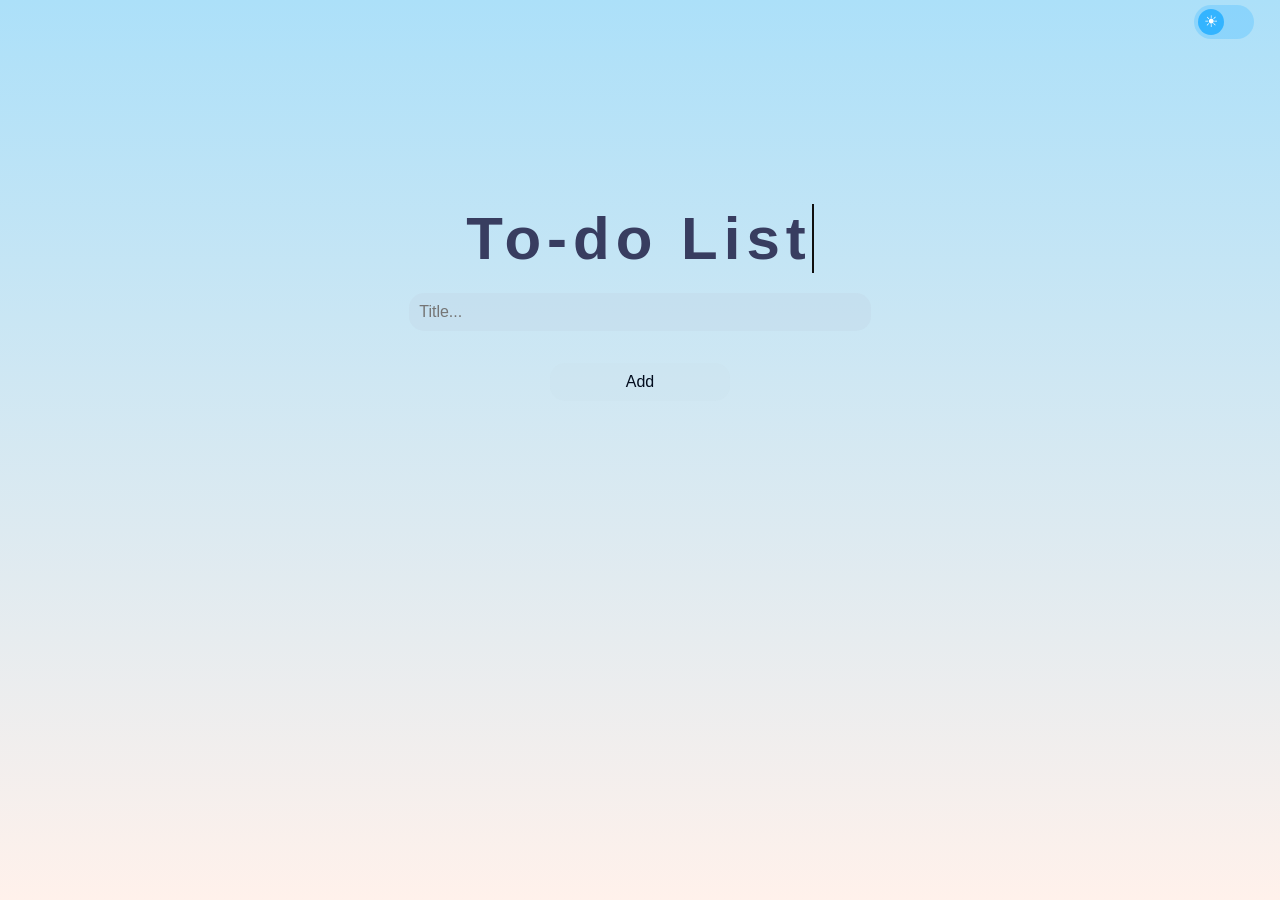
==== view/home.html @ 8cfd94d6 "initial commit" ====
<!DOCTYPE html>
<html lang="fr">
<meta charset="UTF-8">
<link rel="stylesheet" href="../style/style.css">
<script src="../script/script.js"></script>
<meta name="viewport" content="width=device-width, initial-scale=1.0">

<title>To-do List</title>

<body>
    <div class="typewrite">
        <div class="headertext">
            <h2>To-do List</h2>
        </div>
    </div>

    <!-- Input du todo-->
    <div id="myDIV" class="header">
        <input type="text" id="myInput" placeholder="Title...">
        <span onclick="newElement()" class="addBtn" id="addBtn">Add</span>
    </div>

    <!-- Liste de tâche -->
    <div class="texttache">
        <ul id="AddTâche">
        </ul>
    </div>

    <!--Button dark mode-->
    <div class="ButtonDark">
        <label class="switch">
            <input type="checkbox" id="darkToggle" onchange="myFunction()">
            <span class="BotãoDark"> </span>
        </label>
    </div>
</body>

</html>
---- style/style.css ----
html,
body {
    height: 100%;
    margin: 0;
    display: flex;
    justify-content: center;
    align-items: center;
}

body {
    margin: 0;
    width: 50%;
    background-image: linear-gradient(to top, #fff1eb 0%, #ace0f9 100%);
    background-repeat: no-repeat;
    background-color: #fff1eb;
    background-size: cover;
    background-position: center;
    display: flex;
    flex-direction: column;
    justify-content: center;
    align-items: center;
}

/* "My to do list" text*/
.headertext {
    color: #383d60;
    font-size: 40px;
    font-family: "Work Sans", sans-serif;
    text-align: center;
    margin-top: 0;
}


.header {
    display: flex;
    flex-direction: column;
    align-items: center;
    width: 100%;
    margin-top: 20px;
}

.typewrite h2 {
    overflow: hidden;
    border-right: 2px solid rgb(15, 15, 15);
    white-space: nowrap;
    margin: 0 auto;
    letter-spacing: .10em;
    animation:
        typing 3s steps(10, end),
        blink-caret .75s step-end infinite;
}

.dark-mode .typewrite h2 {
    overflow: hidden;
    border-right: 3px solid rgb(15, 15, 15);
    white-space: nowrap;
    margin: 0 auto;
    letter-spacing: .10em;
    animation:
        typing 3s steps(10, end),
        blink-caret-dark .75s step-end infinite;
}

/* The typing effect */
@keyframes typing {
    from {
        width: 0
    }

    to {
        width: 100%
    }
}

/* The typewriter cursor effect */
@keyframes blink-caret {

    from,
    to {
        border-color: transparent
    }

    50% {
        border-color: #383d60;
    }
}

/* The typewriter cursor effect */
@keyframes blink-caret-dark {

    from,
    to {
        border-color: transparent
    }

    50% {
        border-color: #ffff;
    }
}

/*Input*/
input {
    margin: 0;
    border: none;
    width: 69%;
    padding: 10px;
    font-size: 16px;
    margin-bottom: 16px;
    border-radius: 15px;
    outline: none;
    font-family: "Work Sans", sans-serif;
    background-color: rgba(190, 211, 225, 0.309);
}

/*Btn add*/
.addBtn {
    padding: 10px;
    width: 25%;
    background: rgba(197, 216, 228, 0.195);
    color: #020c1d;
    text-align: center;
    font-size: 16px;
    cursor: pointer;
    transition: 0.3s;
    border-radius: 15px;
    margin-top: 16px;
    font-family: "Work Sans", sans-serif;
}

.addBtn:hover {
    background-color: rgba(162, 184, 199, 0.309);
}

.texttache {
    width: 50%;
    list-style-type: none;
    margin-top: 16px;
    margin-bottom: 10px;
    height: 30%;
    overflow-y: scroll;
    scrollbar-width: thin;
    scrollbar-color: rgba(138, 160, 175, 0.411) rgb(190, 211, 225, 0.309);
}

ul {
    list-style-type: none;
}

.task-box {
    width: 100%;
    max-width: 365px;
    margin: 10px 0;
    padding-left: 15px;
    padding-top: 15px;
    padding-bottom: 12px;
    padding-right: 50px;
    border-radius: 25px;
    background: rgba(197, 216, 228, 0.195);
    color: #020c1d;
    font-family: "Work Sans", sans-serif;
    font-size: 16px;
    position: relative;
    word-break: break-word;
    overflow-wrap: break-word;
    white-space: normal;
    overflow: hidden;
    box-shadow: 0 2px 5px rgba(0, 0, 0, 0.1)

}


.task-box .close {
    position: absolute;
    top: 10px;
    right: 15px;
    font-size: 25px;
    cursor: pointer;
}

.close:hover {
    color: rgb(156, 8, 8);
}

.ButtonDark {
    position: relative;
    position: fixed;
    top: 0.5%;
    left: 97%;
}

.task-box .edit {
    position: absolute;
    top: 10px;
    right: 33px;
    font-size: 17px;
    cursor: pointer;
}

.edit:hover {
    color: rgb(108, 108, 108)
}

.checked {
    text-decoration: line-through;
    color: rgba(49, 49, 49, 0.39);
}


/*Toggle btn*/
.switch {
    position: relative;
    display: inline-block;
    width: 60px;
    height: 34px;
    right: 3em;
}

.switch input {
    opacity: 0;
    width: 0;
    height: 0;
}

.BotãoDark {
    position: absolute;
    cursor: pointer;
    top: 0;
    left: 0;
    right: 0;
    bottom: 0;
    background-color: rgba(96, 197, 255, 0.432);
    -webkit-transition: .4s;
    transition: .4s;
    border-radius: 34px;
}

.BotãoDark:before {
    position: absolute;
    content: "☀";
    color: white;
    display: flex;
    align-items: center;
    justify-content: center;
    height: 26px;
    width: 26px;
    left: 4px;
    bottom: 4px;
    background-color: rgb(51, 180, 255);
    -webkit-transition: .4s;
    transition: .4s;
    border-radius: 50%;
}

.switch input:checked+.BotãoDark:before {
    background-color: rgb(73, 73, 73);
    content: "☾";
    color: white;
    display: flex;
    align-items: center;
    justify-content: center;
}

.switch input:checked+.BotãoDark {
    background-color: #313131;
}

.switch input:focus+.BotãoDark {
    box-shadow: 0 0 1px #000000;
}

.switch input:checked+.BotãoDark:before {
    -webkit-transform: translateX(26px);
    -ms-transform: translateX(26px);
    transform: translateX(26px);
}

/*Mode dark*/
.dark-mode {
    background: #696969;
    background-image: linear-gradient(0deg, rgb(74, 91, 102) 0%, rgba(0, 0, 0, 1) 55%, rgba(0, 0, 0, 1) 100%);
    background-color: #4A5B66;
    background-repeat: no-repeat;
    background-size: cover;
    background-position: center;
}


.dark-mode .task-box {
    color: rgb(255, 255, 255);
}

.dark-mode .task-box.checked {
    text-decoration: line-through;
    color: rgba(255, 255, 255, 0.456);
}

.dark-mode h2,
.dark-mode .headertext {
    color: white;
}

.dark-mode input {
    background-color: rgba(255, 255, 255, 0.3);
    color: white;
}

.dark-mode .addBtn {
    background: rgba(233, 243, 251, 0.084);
    color: white;
}

.dark-mode .addBtn:hover {
    background-color: rgba(233, 243, 251, 0.168);
}

.dark-mode .close:hover {
    color: rgb(128, 21, 21);
}

.dark-mode .edit:hover {
    color: rgb(171, 171, 171);
}

.dark-mode .texttache {
    color: rgb(255, 0, 0);
}
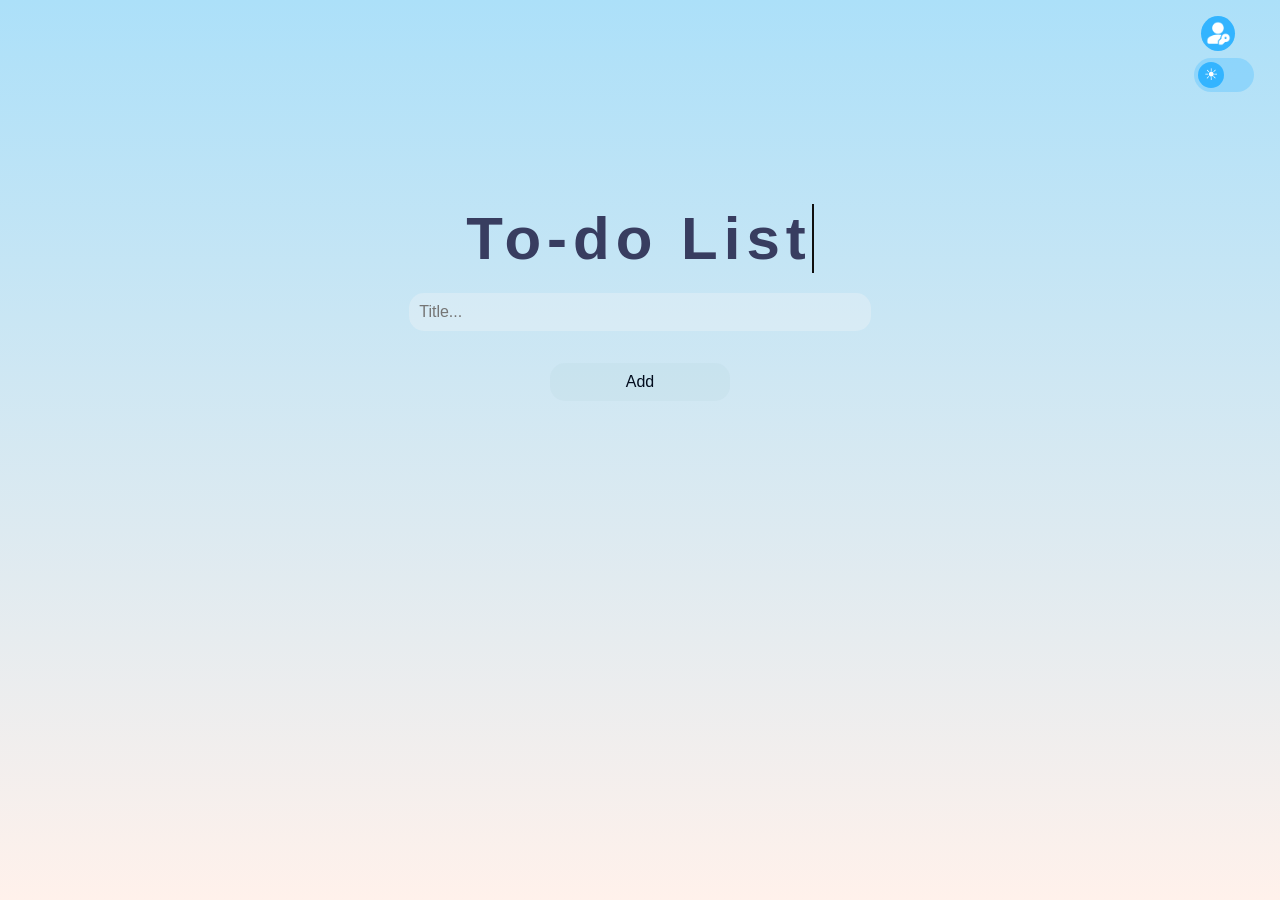
==== commit d0598d4c: "login" ====
--- a/view/home.html
+++ b/view/home.html
@@ -26,6 +26,13 @@
         </ul>
     </div>
 
+    <!-- Login redirect-->
+     <div class="RedirectLogin">
+        <a href="./login.html">
+            <img src="../img/keyW.png" width="25px" height="25px">
+        </a>
+     </div>
+
     <!--Button dark mode-->
     <div class="ButtonDark">
         <label class="switch">
--- a/style/style.css
+++ b/style/style.css
@@ -109,14 +109,30 @@
     border-radius: 15px;
     outline: none;
     font-family: "Work Sans", sans-serif;
-    background-color: rgba(190, 211, 225, 0.309);
+    /*background-color: rgba(224, 237, 245, 0.309);*/
+    background-color: rgba(240, 244, 247, 0.349);
+}
+
+/*Btn login*/
+.RedirectLogin {
+    background-color: rgb(51, 180, 255);
+    border-radius: 100%;
+    position: absolute;
+    display: inline-block;
+    width: 34px;
+    height: 30px;
+    right: 45px;
+    top: 1em;
+    text-align: center;
+    padding-top: 5px;
 }
 
 /*Btn add*/
 .addBtn {
     padding: 10px;
     width: 25%;
-    background: rgba(197, 216, 228, 0.195);
+    /*background: rgba(197, 216, 228, 0.195);*/
+    background-color: #9dbbc91c;
     color: #020c1d;
     text-align: center;
     font-size: 16px;
@@ -128,7 +144,7 @@
 }
 
 .addBtn:hover {
-    background-color: rgba(162, 184, 199, 0.309);
+    background-color: #acc2cc62;
 }
 
 .texttache {
@@ -155,7 +171,8 @@
     padding-bottom: 12px;
     padding-right: 50px;
     border-radius: 25px;
-    background: rgba(197, 216, 228, 0.195);
+    /* background: rgba(197, 216, 228, 0.195);*/
+    background: rgba(240, 244, 247, 0.459);
     color: #020c1d;
     font-family: "Work Sans", sans-serif;
     font-size: 16px;
@@ -165,9 +182,7 @@
     white-space: normal;
     overflow: hidden;
     box-shadow: 0 2px 5px rgba(0, 0, 0, 0.1)
-
-}
-
+}
 
 .task-box .close {
     position: absolute;
@@ -213,6 +228,7 @@
     width: 60px;
     height: 34px;
     right: 3em;
+    top: 3em;
 }
 
 .switch input {
@@ -284,6 +300,9 @@
     background-position: center;
 }
 
+.dark-mode .RedirectLogin {
+    background-color: rgb(51, 51, 51);
+}
 
 .dark-mode .task-box {
     color: rgb(255, 255, 255);
@@ -323,4 +342,33 @@
 
 .dark-mode .texttache {
     color: rgb(255, 0, 0);
+}
+
+/* LOGIN.HTML CSS */
+label{
+    margin-top: 5px; 
+    display:block;
+}
+
+.label1{
+    background-color: #ff8000;
+}
+
+.label2{
+    background-color: #ff8000;
+}
+
+.logintitle{
+    font-family: 'League Spartan';
+    color: #383d60;
+    font-size: 30px;
+
+}
+.boxForm {
+background-color: #fbfbfb8f;
+border-radius: 50px;
+padding-right: 20px;
+padding-left: 20px;
+padding-bottom: 20px;
+text-align: center;
 }
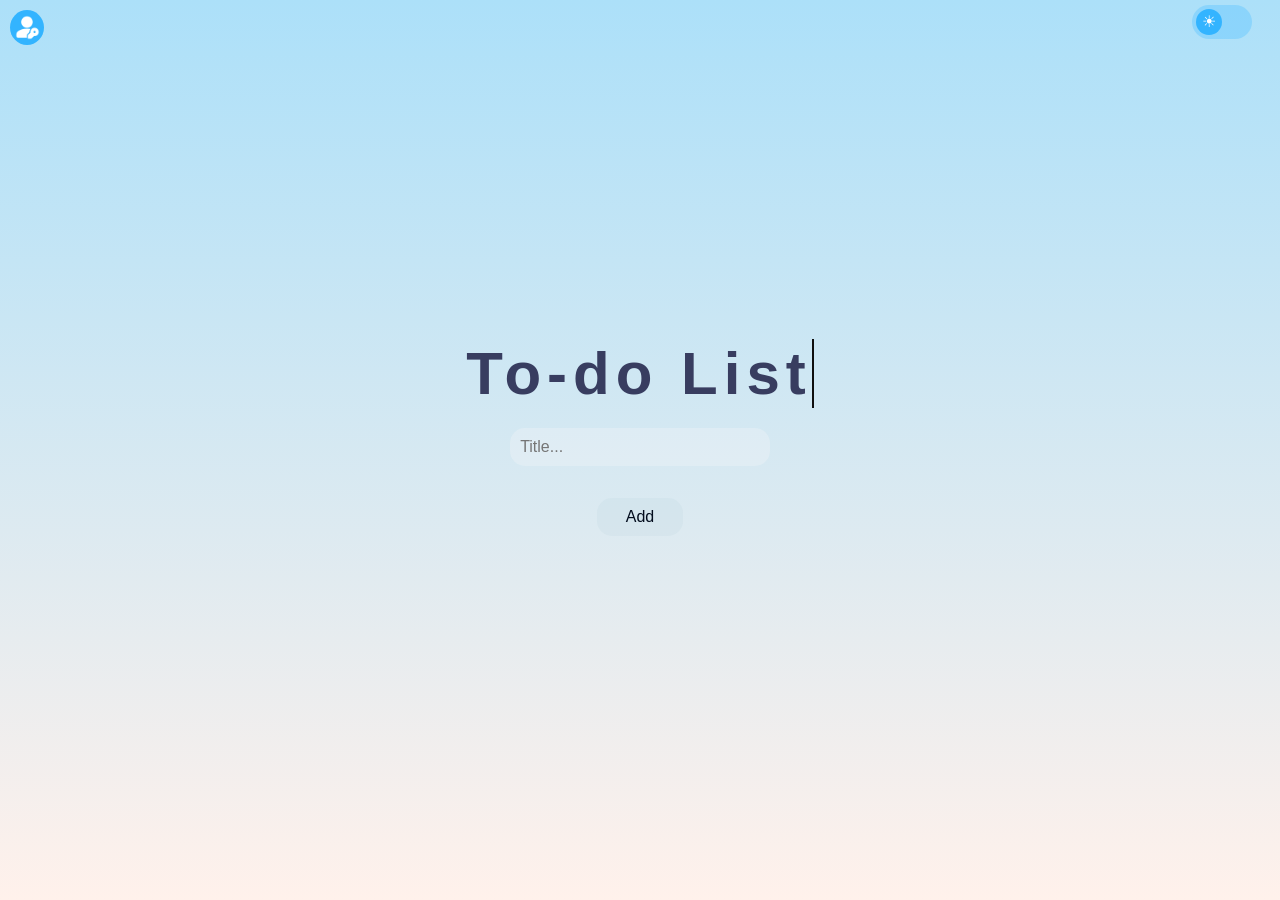
==== commit 162fa587: "html & css" ====
--- a/view/home.html
+++ b/view/home.html
@@ -1,45 +1,135 @@
 <!DOCTYPE html>
 <html lang="fr">
-<meta charset="UTF-8">
-<link rel="stylesheet" href="../style/style.css">
-<script src="../script/script.js"></script>
-<meta name="viewport" content="width=device-width, initial-scale=1.0">
 
-<title>To-do List</title>
+<head>
+    <meta charset="UTF-8" />
+    <link rel="stylesheet" href="../style/style.css" />
+    <meta name="viewport" content="width=device-width, initial-scale=1.0" />
+    <link href="https://fonts.googleapis.com/css2?family=League+Spartan:wght@400;700&display=swap" rel="stylesheet" />
+    <link href="https://fonts.googleapis.com/css?family=Open Sans" rel="stylesheet" />
+    <title>To-do List</title>
+</head>
 
 <body>
-    <div class="typewrite">
-        <div class="headertext">
-            <h2>To-do List</h2>
+    <div class="container">
+        <div class="zIndexBetweeenLoginTodo" id="zIndexBetweeenLoginTodo" onclick="zIndexBetweeenLoginTodo()">
+            <p></p>
+        </div>
+
+        <div class="typewrite">
+            <div class="titleZindex">
+                <div class="headertext">
+                    <h2>To-do List</h2>
+                </div>
+            </div>
+        </div>
+
+        <!-- Input du todo-->
+        <div id="myDIV" class="header" onclick="fermeLoginBox()">
+            <input type="text" id="myInput" placeholder="Title..." />
+            <button onclick="addTask()" class="addBtn" id="addBtn">Add</button>
+        </div>
+
+        <!-- Liste de tâche -->
+        <div class="texttache" onclick="fermeLoginBox()">
+            <ul id="AddTâche"></ul>
+        </div>
+
+        <!-- Login redirect-->
+        <div class="RedirectLogin" onclick="hideShow()" id="loginBtn">
+            <img src="../img/keyW.png" width="25px" height="25px" />
+        </div>
+
+        <!--Button dark mode-->
+        <div class="ButtonDark" id="btnToggleDark">
+            <label class="switch">
+                <input type="checkbox" id="darkToggle" onchange="toggleDarkMode()" />
+                <span class="BotãoDark"> </span>
+            </label>
+        </div>
+
+        <!-- Login -->
+        <div class="loginZindex">
+            <div class="boxForm" id="hideShow">
+                <div class="logintitle">
+                    <h1>Login</h1>
+                </div>
+
+                <div class="croix" onclick="croix()">
+                    <p>X</p>
+                </div>
+                <form>
+                    <div>
+                        <label for="user" class="labeltext1">Username</label>
+                        <input class="label1" type="text" name="user" id="user" size="50px" maxlength="25" />
+                    </div>
+                    <div>
+                        <label for="pwd" class="labeltext2">Password</label>
+                        <input class="label2" type="password" name="pwd" id="pwd" maxlength="35" />
+                    </div>
+                </form>
+
+                <p class="creatAccountText">
+                    Don't have an account?
+                    <a onclick="xD()"> <b>Create one here</b></a>
+                </p>
+
+                <div class="BtnConnect">
+                    <a class="BtnConnectStyle" onclick="xD()">Connect</a>
+                </div>
+            </div>
+        </div>
+
+        <!-- pop up -->
+        <div class="popupEdit" id="popupEdit" style="display: none">
+            <p class="popupEditCloseBtn" onclick="closeModifTask()">X</p>
+            <form>
+                <label for="modifTask" id="modifTask">Edit the task: </label>
+                <input type="text" id="textTaskModif" name="textTaskModif" />
+                <!-- <textarea
+            id="textTaskModif"
+            name="textTaskModif"
+          ></textarea> -->
+            </form>
+            <button class="addBtn" id="modifBtn" onclick="updateTask()">
+                Edit
+            </button>
+        </div>
+        <div class="bkgPopUpBlur" id="bkgPopUpBlur" onclick="closeModifTask()">
+            <p></p>
         </div>
     </div>
 
-    <!-- Input du todo-->
-    <div id="myDIV" class="header">
-        <input type="text" id="myInput" placeholder="Title...">
-        <span onclick="newElement()" class="addBtn" id="addBtn">Add</span>
+    <div class="closePopUpsTasks" id="closePopUpsTasks" onclick="closePopUpsTasks()"></div>
+
+    <div class="calendrierPopup" id="calendrierPopup">
+        <div class="StyleDateBox">
+            <p>Start</p>
+            <input type="date" class="startDate" id="startDate" defaultValue="{currentDate }" />
+
+            <p>End</p>
+            <input type="date" class="endDate" id="endDate" />
+        </div>
     </div>
 
-    <!-- Liste de tâche -->
-    <div class="texttache">
-        <ul id="AddTâche">
-        </ul>
+    <div class="importancePopup" id="importancePopup">
+        <p><b>Importance</b></p>
+        <input type="radio" class="importanceRadio" name="importanceRadio" />High
+        <hr />
+        <input type="radio" class="importanceRadio" name="importanceRadio" /> Mid
+        <hr />
+        <input type="radio" class="importanceRadio" name="importanceRadio" />Low
     </div>
-
-    <!-- Login redirect-->
-     <div class="RedirectLogin">
-        <a href="./login.html">
-            <img src="../img/keyW.png" width="25px" height="25px">
-        </a>
-     </div>
-
-    <!--Button dark mode-->
-    <div class="ButtonDark">
-        <label class="switch">
-            <input type="checkbox" id="darkToggle" onchange="myFunction()">
-            <span class="BotãoDark"> </span>
-        </label>
-    </div>
+    <script src="../script/script.js"></script>
+    <script src="https://ajax.googleapis.com/ajax/libs/jquery/3.4.1/jquery.min.js"></script>
 </body>
 
-</html>+</html>
+
+<!-- Calendaire:
+ https://xdsoft.net/jqplugins/calendar-popup/
+
+ https://demo.mobiscroll.com/javascript/eventcalendar/navigate-from-external-date-picker#
+
+ https://mui.com/x/react-date-pickers/date-picker/
+ -->
--- a/style/style.css
+++ b/style/style.css
@@ -1,374 +1,786 @@
-html,
 body {
-    height: 100%;
-    margin: 0;
-    display: flex;
-    justify-content: center;
-    align-items: center;
-}
-
-body {
-    margin: 0;
-    width: 50%;
-    background-image: linear-gradient(to top, #fff1eb 0%, #ace0f9 100%);
-    background-repeat: no-repeat;
-    background-color: #fff1eb;
-    background-size: cover;
-    background-position: center;
-    display: flex;
-    flex-direction: column;
-    justify-content: center;
-    align-items: center;
-}
-
+  margin: 0 auto;
+  background-image: linear-gradient(to top, #fff1eb 0%, #ace0f9 100%);
+  background-repeat: no-repeat;
+  background-color: #fff1eb;
+  background-size: cover;
+  background-position: center;
+  display: flex;
+  justify-content: center;
+  align-items: center;
+  height: 100vh;
+}
+
+.container {
+  display: flex;
+  flex-direction: column;
+  align-items: center;
+}
+
+ul {
+  margin: 0;
+  padding: 0;
+  list-style: none;
+}
 /* "My to do list" text*/
 .headertext {
-    color: #383d60;
-    font-size: 40px;
-    font-family: "Work Sans", sans-serif;
-    text-align: center;
-    margin-top: 0;
-}
-
+  color: #383d60;
+  font-size: 40px;
+  font-family: "Work Sans", sans-serif;
+  text-align: center;
+  margin-top: 0;
+}
 
 .header {
-    display: flex;
-    flex-direction: column;
-    align-items: center;
-    width: 100%;
-    margin-top: 20px;
+  z-index: 1;
+  display: flex;
+  flex-direction: column;
+  align-items: center;
+  width: 100%;
+  margin-top: 20px;
 }
 
 .typewrite h2 {
-    overflow: hidden;
-    border-right: 2px solid rgb(15, 15, 15);
-    white-space: nowrap;
-    margin: 0 auto;
-    letter-spacing: .10em;
-    animation:
-        typing 3s steps(10, end),
-        blink-caret .75s step-end infinite;
+  overflow: hidden;
+  border-right: 2px solid rgb(15, 15, 15);
+  white-space: nowrap;
+  margin: 0 auto;
+  letter-spacing: 0.1em;
+  animation: typing 3s steps(10, end), blink-caret 0.75s step-end infinite;
 }
 
 .dark-mode .typewrite h2 {
-    overflow: hidden;
-    border-right: 3px solid rgb(15, 15, 15);
-    white-space: nowrap;
-    margin: 0 auto;
-    letter-spacing: .10em;
-    animation:
-        typing 3s steps(10, end),
-        blink-caret-dark .75s step-end infinite;
+  overflow: hidden;
+  border-right: 3px solid rgb(15, 15, 15);
+  white-space: nowrap;
+  margin: 0 auto;
+  letter-spacing: 0.1em;
+  animation: typing 3s steps(10, end), blink-caret-dark 0.75s step-end infinite;
 }
 
 /* The typing effect */
 @keyframes typing {
-    from {
-        width: 0
-    }
-
-    to {
-        width: 100%
-    }
+  from {
+    width: 0;
+  }
+
+  to {
+    width: 100%;
+  }
 }
 
 /* The typewriter cursor effect */
 @keyframes blink-caret {
-
-    from,
-    to {
-        border-color: transparent
-    }
-
-    50% {
-        border-color: #383d60;
-    }
+  from,
+  to {
+    border-color: transparent;
+  }
+
+  50% {
+    border-color: #383d60;
+  }
 }
 
 /* The typewriter cursor effect */
 @keyframes blink-caret-dark {
-
-    from,
-    to {
-        border-color: transparent
-    }
-
-    50% {
-        border-color: #ffff;
-    }
+  from,
+  to {
+    border-color: transparent;
+  }
+
+  50% {
+    border-color: #ffff;
+  }
 }
 
 /*Input*/
 input {
-    margin: 0;
-    border: none;
-    width: 69%;
-    padding: 10px;
-    font-size: 16px;
-    margin-bottom: 16px;
-    border-radius: 15px;
-    outline: none;
-    font-family: "Work Sans", sans-serif;
-    /*background-color: rgba(224, 237, 245, 0.309);*/
-    background-color: rgba(240, 244, 247, 0.349);
+  margin: 0;
+  border: none;
+  width: 69%;
+  padding: 10px;
+  font-size: 16px;
+  margin-bottom: 16px;
+  border-radius: 15px;
+  outline: none;
+  font-family: "Work Sans", sans-serif;
+  /*background-color: rgba(224, 237, 245, 0.309);*/
+  background-color: rgba(240, 244, 247, 0.349);
 }
 
 /*Btn login*/
 .RedirectLogin {
-    background-color: rgb(51, 180, 255);
-    border-radius: 100%;
-    position: absolute;
-    display: inline-block;
-    width: 34px;
-    height: 30px;
-    right: 45px;
-    top: 1em;
-    text-align: center;
-    padding-top: 5px;
+  background-color: rgb(51, 180, 255);
+  border-radius: 100%;
+  display: inline-block;
+  width: 34px;
+  height: 30px;
+  position: fixed;
+  top: 10px;
+  left: 10px;
+  text-align: center;
+  padding-top: 5px;
 }
 
 /*Btn add*/
 .addBtn {
-    padding: 10px;
-    width: 25%;
-    /*background: rgba(197, 216, 228, 0.195);*/
-    background-color: #9dbbc91c;
-    color: #020c1d;
-    text-align: center;
-    font-size: 16px;
-    cursor: pointer;
-    transition: 0.3s;
-    border-radius: 15px;
-    margin-top: 16px;
-    font-family: "Work Sans", sans-serif;
+  padding: 10px;
+  width: 25%;
+  /*background: rgba(197, 216, 228, 0.195);*/
+  background-color: #9dbbc91c;
+  color: #020c1d;
+  text-align: center;
+  font-size: 16px;
+  cursor: pointer;
+  transition: 0.3s;
+  border-radius: 15px;
+  margin-top: 16px;
+  font-family: "Work Sans", sans-serif;
+  border: none;
 }
 
 .addBtn:hover {
-    background-color: #acc2cc62;
+  background-color: #acc2cc62;
 }
 
 .texttache {
-    width: 50%;
-    list-style-type: none;
-    margin-top: 16px;
-    margin-bottom: 10px;
-    height: 30%;
-    overflow-y: scroll;
-    scrollbar-width: thin;
-    scrollbar-color: rgba(138, 160, 175, 0.411) rgb(190, 211, 225, 0.309);
-}
-
-ul {
-    list-style-type: none;
+  /* width: 50%; */
+  list-style-type: none;
+  margin-top: 16px;
+  margin-bottom: 10px;
+  overflow-y: scroll;
+  scrollbar-color: rgba(138, 160, 175, 0) rgba(190, 211, 225, 0);
+  max-height: 300px;
 }
 
 .task-box {
-    width: 100%;
-    max-width: 365px;
-    margin: 10px 0;
-    padding-left: 15px;
-    padding-top: 15px;
-    padding-bottom: 12px;
-    padding-right: 50px;
-    border-radius: 25px;
-    /* background: rgba(197, 216, 228, 0.195);*/
-    background: rgba(240, 244, 247, 0.459);
-    color: #020c1d;
-    font-family: "Work Sans", sans-serif;
-    font-size: 16px;
-    position: relative;
-    word-break: break-word;
-    overflow-wrap: break-word;
-    white-space: normal;
-    overflow: hidden;
-    box-shadow: 0 2px 5px rgba(0, 0, 0, 0.1)
-}
-
+  z-index: 1;
+  max-width: 365px;
+  min-width: 365px;
+  margin: 10px 0;
+  padding-left: 15px;
+  padding-top: 15px;
+  padding-bottom: 12px;
+  padding-right: 95px;
+  border-radius: 25px;
+  background: rgba(240, 244, 247, 0.459);
+  color: #020c1d;
+  font-family: "Work Sans", sans-serif;
+  font-size: 16px;
+  position: relative;
+  word-break: break-word;
+  overflow-wrap: break-word;
+  white-space: normal;
+  overflow: hidden;
+  box-shadow: 0 2px 5px rgba(0, 0, 0, 0.1);
+}
+
+/*Close*/
 .task-box .close {
-    position: absolute;
-    top: 10px;
-    right: 15px;
-    font-size: 25px;
-    cursor: pointer;
+  position: absolute;
+  top: 10px;
+  right: 15px;
+  font-size: 25px;
+  cursor: pointer;
 }
 
 .close:hover {
-    color: rgb(156, 8, 8);
-}
-
-.ButtonDark {
-    position: relative;
-    position: fixed;
-    top: 0.5%;
-    left: 97%;
-}
-
+  color: rgb(139, 8, 3);
+}
+
+.dark-mode .close:hover {
+  color: rgb(128, 21, 21);
+}
+
+/*Edit btn*/
 .task-box .edit {
-    position: absolute;
-    top: 10px;
-    right: 33px;
-    font-size: 17px;
-    cursor: pointer;
-}
-
+  position: absolute;
+  top: 10px;
+  right: 33px;
+  font-size: 17px;
+  cursor: pointer;
+}
+
+/*Date*/
+.task-box .date {
+  position: absolute;
+  top: 10px;
+  right: 55px;
+  font-size: 15px;
+  cursor: pointer;
+  color: rgb(0, 0, 0);
+}
+
+/*Importance*/
+.task-box .importance {
+  position: absolute;
+  top: 10px;
+  right: 79px;
+  font-size: 16px;
+  cursor: pointer;
+  color: rgb(0, 0, 0);
+}
+
+.checked .importance,
+.checked .date {
+  color: rgba(49, 49, 49, 0.39);
+}
+
+.dark-mode .checked .importance,
+.dark-mode .checked .date {
+  color: rgba(206, 206, 206, 0.39);
+}
+/*Btn gen.*/
+.importance:hover,
+.date:hover,
 .edit:hover {
-    color: rgb(108, 108, 108)
-}
-
+  color: rgb(95, 95, 95);
+}
+
+.dark-mode .importance,
+.dark-mode .date {
+  color: white;
+}
+
+.dark-mode .date:hover,
+.dark-mode .importance:hover,
+.dark-mode .edit:hover {
+  color: rgb(160, 160, 160);
+}
+
+/*Checked*/
 .checked {
-    text-decoration: line-through;
-    color: rgba(49, 49, 49, 0.39);
-}
-
+  text-decoration: line-through;
+  color: rgba(49, 49, 49, 0.39);
+}
 
 /*Toggle btn*/
 .switch {
-    position: relative;
-    display: inline-block;
-    width: 60px;
-    height: 34px;
-    right: 3em;
-    top: 3em;
+  position: absolute;
+  display: inline-block;
+  width: 60px;
+  height: 34px;
+  right: -10px;
+  top: 0;
 }
 
 .switch input {
-    opacity: 0;
-    width: 0;
-    height: 0;
+  opacity: 0;
+  width: 0;
+  height: 0;
+}
+
+.ButtonDark {
+  position: relative;
+  position: fixed;
+  top: 0.5%;
+  left: 97%;
+  z-index: 5;
 }
 
 .BotãoDark {
-    position: absolute;
-    cursor: pointer;
-    top: 0;
-    left: 0;
-    right: 0;
-    bottom: 0;
-    background-color: rgba(96, 197, 255, 0.432);
-    -webkit-transition: .4s;
-    transition: .4s;
-    border-radius: 34px;
+  position: absolute;
+  cursor: pointer;
+  top: 0;
+  left: 0;
+  right: 0;
+  bottom: 0;
+  background-color: rgba(96, 197, 255, 0.432);
+  -webkit-transition: 0.4s;
+  transition: 0.4s;
+  border-radius: 34px;
 }
 
 .BotãoDark:before {
-    position: absolute;
-    content: "☀";
-    color: white;
-    display: flex;
-    align-items: center;
-    justify-content: center;
-    height: 26px;
-    width: 26px;
-    left: 4px;
-    bottom: 4px;
-    background-color: rgb(51, 180, 255);
-    -webkit-transition: .4s;
-    transition: .4s;
-    border-radius: 50%;
-}
-
-.switch input:checked+.BotãoDark:before {
-    background-color: rgb(73, 73, 73);
-    content: "☾";
-    color: white;
-    display: flex;
-    align-items: center;
-    justify-content: center;
-}
-
-.switch input:checked+.BotãoDark {
-    background-color: #313131;
-}
-
-.switch input:focus+.BotãoDark {
-    box-shadow: 0 0 1px #000000;
-}
-
-.switch input:checked+.BotãoDark:before {
-    -webkit-transform: translateX(26px);
-    -ms-transform: translateX(26px);
-    transform: translateX(26px);
+  position: absolute;
+  content: "☀";
+  color: white;
+  display: flex;
+  align-items: center;
+  justify-content: center;
+  height: 26px;
+  width: 26px;
+  left: 4px;
+  bottom: 4px;
+  background-color: rgb(51, 180, 255);
+  -webkit-transition: 0.4s;
+  transition: 0.4s;
+  border-radius: 50%;
+}
+
+.switch input:checked + .BotãoDark:before {
+  background-color: rgb(73, 73, 73);
+  content: "☾";
+  color: white;
+  display: flex;
+  align-items: center;
+  justify-content: center;
+}
+
+.switch input:checked + .BotãoDark {
+  background-color: #313131;
+}
+
+.switch input:focus + .BotãoDark {
+  box-shadow: 0 0 1px #000000;
+}
+
+.switch input:checked + .BotãoDark:before {
+  -webkit-transform: translateX(26px);
+  -ms-transform: translateX(26px);
+  transform: translateX(26px);
 }
 
 /*Mode dark*/
 .dark-mode {
-    background: #696969;
-    background-image: linear-gradient(0deg, rgb(74, 91, 102) 0%, rgba(0, 0, 0, 1) 55%, rgba(0, 0, 0, 1) 100%);
-    background-color: #4A5B66;
-    background-repeat: no-repeat;
-    background-size: cover;
-    background-position: center;
+  background: #696969;
+  background-image: linear-gradient(
+    0deg,
+    rgb(74, 91, 102) 0%,
+    rgba(0, 0, 0, 1) 55%,
+    rgba(0, 0, 0, 1) 100%
+  );
+  background-color: #4a5b66;
+  background-repeat: no-repeat;
+  background-size: cover;
+  background-position: center;
 }
 
 .dark-mode .RedirectLogin {
-    background-color: rgb(51, 51, 51);
+  background-color: rgb(51, 51, 51);
 }
 
 .dark-mode .task-box {
-    color: rgb(255, 255, 255);
+  color: rgb(255, 255, 255);
 }
 
 .dark-mode .task-box.checked {
-    text-decoration: line-through;
-    color: rgba(255, 255, 255, 0.456);
+  text-decoration: line-through;
+  color: rgba(255, 255, 255, 0.456);
 }
 
 .dark-mode h2,
 .dark-mode .headertext {
-    color: white;
+  color: white;
 }
 
 .dark-mode input {
-    background-color: rgba(255, 255, 255, 0.3);
-    color: white;
+  background-color: rgba(255, 255, 255, 0.3);
+  color: white;
 }
 
 .dark-mode .addBtn {
-    background: rgba(233, 243, 251, 0.084);
-    color: white;
+  background: rgba(233, 243, 251, 0.084);
+  color: white;
 }
 
 .dark-mode .addBtn:hover {
-    background-color: rgba(233, 243, 251, 0.168);
-}
-
-.dark-mode .close:hover {
-    color: rgb(128, 21, 21);
-}
-
-.dark-mode .edit:hover {
-    color: rgb(171, 171, 171);
-}
-
-.dark-mode .texttache {
-    color: rgb(255, 0, 0);
-}
-
-/* LOGIN.HTML CSS */
-label{
-    margin-top: 5px; 
-    display:block;
-}
-
-.label1{
-    background-color: #ff8000;
-}
-
-.label2{
-    background-color: #ff8000;
-}
-
-.logintitle{
-    font-family: 'League Spartan';
-    color: #383d60;
-    font-size: 30px;
-
-}
+  background-color: rgba(233, 243, 251, 0.168);
+}
+
+/* LOGIN PAGE HTML CSS */
+
+label {
+  margin-top: 1%;
+  display: block;
+}
+
+.label1 {
+  background-color: #eeecec;
+  font-family: "Open Sans";
+  font-size: 16px;
+  color: #3c3c4b9c;
+}
+
+.dark-mode .label1 {
+  background-color: #4d4d4d;
+  color: #8e908b;
+}
+
+.dark-mode .label2 {
+  background-color: #4d4d4d;
+  color: #8e908b;
+}
+
+.label2 {
+  background-color: #eeecec;
+  font-family: "Open Sans";
+  font-size: 16px;
+  color: #3c3c4b9c;
+}
+
+.labeltext1 {
+  color: #3c3c4b;
+  font-family: "Open Sans";
+  font-size: 16px;
+}
+
+.dark-mode .labeltext1 {
+  color: white;
+}
+
+.labeltext2 {
+  color: #3c3c4b;
+  font-family: "Open Sans";
+  font-size: 16px;
+  padding-top: 5%;
+}
+
+.dark-mode .labeltext2 {
+  color: white;
+}
+
+.logintitle {
+  position: relative;
+  font-family: "League Spartan", sans-serif;
+  color: #383d60;
+  font-size: 35px;
+  font-weight: bold;
+}
+
+.dark-mode .logintitle {
+  color: white;
+}
+
+.creatAccountText {
+  font-family: "Open Sans";
+  font-size: 13px;
+  position: relative;
+  bottom: 2em;
+}
+
+.dark-mode .creatAccountText {
+  color: white;
+}
+
+.BtnConnectStyle {
+  color: white;
+  text-decoration: none;
+  font-family: "Open Sans";
+  font-weight: bolder;
+  font-size: 100%;
+}
+
+.BtnConnect {
+  background-color: #3c3c4bde;
+  border-radius: 10px;
+  height: 3%;
+  width: 28%;
+  padding: 3%;
+  margin-bottom: 4%;
+  margin-top: -20px;
+  position: relative;
+  right: 20%;
+  left: 35%;
+}
+
+.dark-mode .BtnConnect {
+  background-color: #848484bd;
+}
+
 .boxForm {
-background-color: #fbfbfb8f;
-border-radius: 50px;
-padding-right: 20px;
-padding-left: 20px;
-padding-bottom: 20px;
-text-align: center;
-}+  background-color: #ebf5fb;
+  border-radius: 50px;
+  padding-right: 1%;
+  padding-left: 1%;
+  padding-bottom: 1%;
+  text-align: center;
+  position: absolute;
+  right: 73%;
+  bottom: 47%;
+  visibility: hidden;
+}
+
+.dark-mode .boxForm {
+  background-color: #292929;
+}
+
+.croix {
+  position: absolute;
+  left: 7%;
+  top: 1%;
+  font-family: sans-serif;
+  font-weight: bolder;
+  font-size: 170%;
+  color: #383d60;
+}
+
+.croix :hover {
+  color: #8a8ea8;
+}
+
+.dark-mode .croix {
+  color: #e2e2e2;
+}
+
+.dark-mode .croix :hover {
+  color: #8d8d8d;
+}
+
+.zIndexBetweeenLoginTodo {
+  z-index: 3;
+  height: 100%;
+  width: 100%;
+  position: absolute;
+  top: 0;
+  background-color: rgba(0, 0, 0, 0.075);
+  backdrop-filter: blur(3px);
+  display: none;
+}
+
+.titleZindex {
+  z-index: 1;
+}
+
+.loginZindex {
+  z-index: 4;
+}
+
+/* POPUP TASK EDITR FORM */
+.popupEdit {
+  font-family: "Work Sans", sans-serif;
+  align-items: center;
+  background: #c4e9ff;
+  background: linear-gradient(180deg, #f9f3ee, #b5e4fb);
+  width: 350px;
+  height: 170px;
+  border-radius: 34px;
+  padding: 10px;
+  box-shadow: 0px 0px 25px 1px rgba(61, 87, 102, 0.37);
+  display: block;
+  position: absolute;
+  z-index: 5;
+  top: 40%;
+}
+
+.bkgPopUpBlur {
+  background-color: rgba(0, 0, 0, 0.075);
+  backdrop-filter: blur(3px);
+  z-index: 4;
+  position: absolute;
+  top: 0;
+  left: 0;
+  width: 100%;
+  height: 100%;
+  display: none;
+}
+
+.popupEditCloseBtn {
+  position: absolute;
+  color: #383d60;
+  font-weight: 900;
+}
+
+.popupEditCloseBtn:hover {
+  color: #6e7399;
+}
+
+.dark-mode .popupEditCloseBtn {
+  color: #ffffff;
+}
+
+.dark-mode .popupEditCloseBtn:hover {
+  color: #aaaaaa;
+}
+
+#modifTask {
+  color: #383d60;
+  font-size: 20px;
+  display: flex;
+  justify-content: center;
+  align-items: center;
+  margin-top: 10%;
+  font-weight: bold;
+  text-align: center;
+}
+#textTaskModif {
+  color: rgba(85, 107, 124, 0.856);
+  background-color: rgba(233, 240, 245, 0.938);
+  justify-content: center;
+  align-items: center;
+  height: 20px;
+  width: 80%;
+  overflow-y: scroll;
+  scrollbar-width: thin;
+  scrollbar-color: rgba(138, 160, 175, 0.411) rgb(190, 211, 225, 0.309);
+  margin-left: 9%;
+  margin-right: 10%;
+  margin-top: 15px;
+  border-radius: 12px;
+  font-size: 15px;
+  font-family: "Work Sans", sans-serif;
+  border: none;
+  outline: none;
+}
+
+.modifBtn {
+  /*BTN "Modifier"*/
+  background-color: rgba(240, 244, 247, 0.445);
+  padding: 10px;
+  border-radius: 10px;
+  width: 55px;
+  display: block;
+  margin-left: auto;
+  margin-right: auto;
+  text-align: center;
+}
+
+.dark-mode .popupEdit {
+  background: #000000;
+  background: linear-gradient(180deg, #464646, #000000);
+  box-shadow: 0px 0px 25px 1px rgba(139, 139, 139, 0.178);
+}
+
+.dark-mode #modifTask {
+  color: #ffffff;
+}
+
+.dark-mode #textTaskModif {
+  color: rgba(255, 255, 255, 0.856);
+  background-color: rgba(95, 95, 95, 0.705);
+  scrollbar-color: rgba(66, 66, 66, 0.411) rgb(190, 211, 225, 0.309);
+}
+
+.dark-mode .modifBtn {
+  background-color: rgba(100, 100, 100, 0.445);
+  color: white;
+}
+
+/*Calendaire popup*/
+.calendrierPopup {
+  font-family: "Work Sans", sans-serif;
+  align-items: center;
+  background: #e0ecf3;
+  background: radial-gradient(circle, #fdf3ef 0%, #e0ecf3 100%);
+  width: 170px;
+  height: 170px;
+  padding: 10px;
+  box-shadow: 0px 0px 25px 1px rgba(143, 181, 202, 0.37);
+  display: none;
+  position: absolute;
+  z-index: 4;
+  border-radius: 14px;
+  margin-right: 75px;
+}
+
+.dark-mode .calendrierPopup,
+.dark-mode .importancePopup {
+  background: #464646;
+  background: radial-gradient(circle, #464646, #1f1f1f);
+  box-shadow: 0px 0px 25px 1px rgba(161, 161, 161, 0.178);
+}
+
+.closePopUpsTasks {
+  z-index: 1;
+  width: 100%;
+  height: 100%;
+  position: absolute;
+}
+
+.StyleDateBox {
+  text-align: center;
+}
+
+.StyleDateBox p {
+  color: #383d60;
+  font-weight: bold;
+  margin-bottom: 4px;
+}
+
+.dark-mode .StyleDateBox p,
+.dark-mode .StyleDateBox input {
+  color: #ffffff;
+}
+
+.StyleDateBox input {
+  color: #383d60;
+  font-size: 12px;
+  text-align: center;
+  background-color: #fdf3ef;
+}
+
+.dark-mode .StyleDateBox input {
+  background-color: #8f8f8f70;
+}
+
+/* Importance */
+.importancePopup {
+  position: absolute;
+  display: none;
+  z-index: 1;
+  width: 110px;
+  text-align: center;
+  padding: 20px;
+  border-radius: 10px;
+  font-family: "Work Sans", sans-serif;
+  text-align: center;
+  background: #e0ecf3;
+  background: radial-gradient(circle, #fdf3ef 0%, #e0ecf3 100%);
+  box-shadow: 0px 0px 25px 1px rgba(143, 181, 202, 0.37);
+}
+
+.importancePopup p {
+  margin-top: 10px;
+  margin-bottom: 10px;
+}
+
+.importancePopup hr {
+  width: 60%;
+  height: 1px;
+  background-color: #596374;
+  border: none;
+}
+
+.importancePopup input {
+  left: -30px;
+  position: absolute;
+  height: 10px;
+}
+
+/* Media*/
+
+@media (max-width: 500px) {
+  .popupEdit {
+    width: 300px;
+    height: 160px;
+  }
+}
+
+@media (max-width: 600px) {
+  .task-box {
+    max-width: 100px;
+    min-width: 200px;
+  }
+}
+
+@media (max-width: 721px) {
+  body {
+    width: 100%;
+    margin: 0;
+  }
+}
+
+@media (max-width: 885px) {
+  .boxForm {
+    right: auto;
+    bottom: auto;
+    top: 50%;
+    left: 50%;
+    transform: translate(-50%, -50%);
+    padding: 0%;
+    max-width: 350px;
+    width: 90%;
+  }
+}
+
+@media (max-width: 1000px) {
+  .BtnConnectStyle {
+    font-size: 80%;
+  }
+}
+
+@media (max-width: 1300px) {
+  .texttache {
+    scrollbar-color: rgba(138, 160, 175, 0) rgba(138, 160, 175, 0);
+  }
+}
